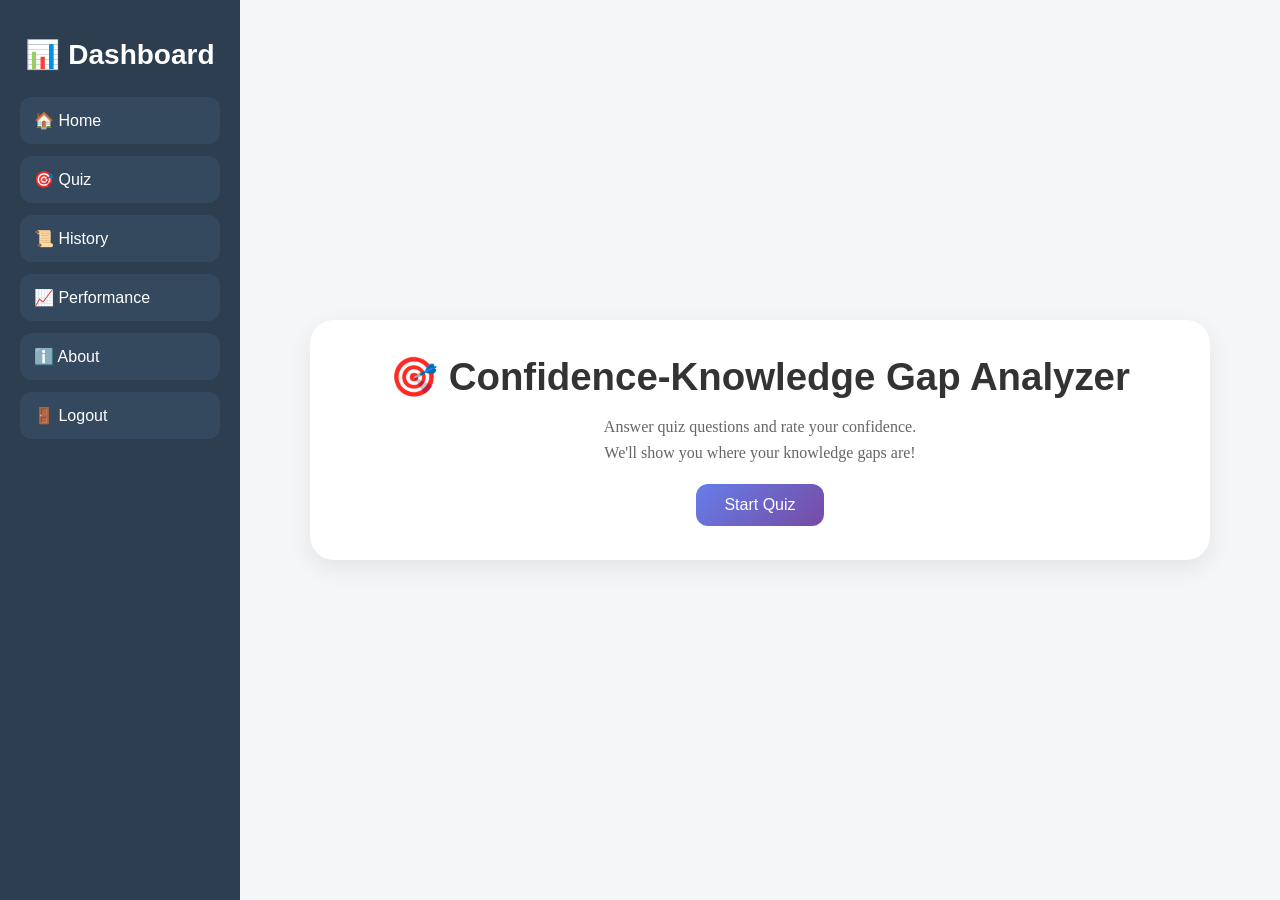
==== templates/index.html @ ccac60e4 "Add files via upload" ====
<!DOCTYPE html>
<html lang="en">
<head>
  <meta charset="UTF-8" />
  <meta name="viewport" content="width=device-width, initial-scale=1.0"/>
  <title>Confidence-Knowledge Gap Analyzer</title>

  <!-- YOUR EXISTING CSS -->
  <link rel="stylesheet" href="/static/dashboard.css">
  <link rel="stylesheet" href="/static/style.css">

  <style>
    /* DASHBOARD LAYOUT */
    body {
      display: flex;
      margin: 0;
    }
  </style>
</head>

<body>

<!-- SIDEBAR -->
<div class="sidebar">
    <h2>📊 Dashboard</h2>

    <button onclick="window.location.href='/dashboard'">🏠 Home</button>
    <button onclick="window.location.href='/quiz'">🎯 Quiz</button>
    <button onclick="window.location.href='/history'">📜 History</button>
    <button onclick="window.location.href='/performance'">📈 Performance</button>
    <button onclick="window.location.href='/about'">ℹ️ About</button>
    <button onclick="window.location.href='/logout'">🚪 Logout</button>
</div>

<!-- MAIN CONTENT -->
<div class="main-content">

  <!-- HOME SCREEN -->
  <div id="home-screen" class="screen">
    <div class="card">
      <h1>🎯 Confidence-Knowledge Gap Analyzer</h1>
      <p>Answer quiz questions and rate your confidence.<br>We'll show you where your knowledge gaps are!</p>
      <br>
      <button onclick="startQuiz()">Start Quiz</button>
    </div>
  </div>

  <!-- QUIZ SCREEN -->
  <div id="quiz-screen" class="screen hidden">
    <div class="card">
      <div class="progress-bar-wrap">
        <div class="progress-bar" id="progress-bar"></div>
      </div>

      <p id="question-count">Question 1 of 5</p>
      <h2 id="question-text">Question goes here</h2>

      <div id="options-container"></div>

      <div class="confidence-section">
        <p>How confident are you?</p>
        <div class="confidence-buttons">
          <button class="conf-btn" id="conf-low" onclick="selectConfidence('Low')">😟 Low</button>
          <button class="conf-btn" id="conf-med" onclick="selectConfidence('Medium')">😐 Medium</button>
          <button class="conf-btn" id="conf-high" onclick="selectConfidence('High')">😄 High</button>
        </div>
      </div><br>

      <button id="next-btn" onclick="nextQuestion()" disabled>Next →</button>
    </div>
  </div>

  <!-- RESULT SCREEN -->
  <div id="result-screen" class="screen hidden">
    <div class="card">
      <h1>📊 Results</h1>

      <div class="score-box">
        <p>Score: <strong><span id="score-display">0</span> / 5</strong></p>
      </div>

      <h3>Analysis:</h3>

      <div class="breakdown-grid">
        <div class="breakdown-card good">
          <span class="big-num" id="count-ch">0</span>
          <p>Correct + High</p>
        </div>

        <div class="breakdown-card warn">
          <span class="big-num" id="count-cl">0</span>
          <p>Correct + Low</p>
        </div>

        <div class="breakdown-card danger">
          <span class="big-num" id="count-wh">0</span>
          <p>Wrong + High</p>
        </div>

        <div class="breakdown-card neutral">
          <span class="big-num" id="count-wl">0</span>
          <p>Wrong + Low</p>
        </div>
      </div>

      <div id="analysis-message" class="analysis-msg"></div>

      <h3>Review:</h3>
      <div id="review-container"></div>

      <button onclick="restartQuiz()">Restart</button>
    </div>
  </div>

</div>

<!-- YOUR JS -->
<script src="{{ url_for('static', filename='script.js') }}"></script>

</body>
</html>
---- static/dashboard.css ----
/* ==================================
   DASHBOARD.CSS (Unified Full Code)
   Same sidebar on every page
================================== */

*{
    margin:0;
    padding:0;
    box-sizing:border-box;
}

body{
    font-family:Arial, sans-serif;
    background:#f4f6f8;
}

/* Layout */
.container{
    display:flex;
    min-height:100vh;
}

/* ==================================
   FIXED SIDEBAR (ALL PAGES SAME)
================================== */
.sidebar{
    width:240px;
    height:100vh;
    position:fixed;
    top:0;
    left:0;
    background:#2c3e50;
    padding:20px;
    overflow-y:auto;
}

.sidebar h2{
    color:white;
    font-size:28px;
    font-weight:bold;
    margin-bottom:25px;
    line-height:1.2;
}

/* Sidebar Buttons */
.sidebar button,
.logout{
    width:100%;
    display:block;
    padding:14px;
    margin-bottom:12px;
    border:none;
    border-radius:12px;
    background:#34495e;
    color:white;
    font-size:16px;
    text-align:left;
    cursor:pointer;
    transition:0.3s;
}

.sidebar button:hover,
.logout:hover{
    background:#3d566e;
}

.logout{
    text-decoration:none;
}

/* ==================================
   MAIN CONTENT (ALL PAGES SAME)
================================== */
.content,
.main-content{
    margin-left:240px;
    width:calc(100% - 240px);
    min-height:100vh;
    padding:40px;
}

/* ==================================
   HOME PAGE
================================== */
.home-box{
    max-width:1200px;
    margin:auto;
}

.home-box h1{
    font-size:48px;
    color:#111;
    margin-bottom:15px;
}

.subtitle{
    font-size:20px;
    color:#555;
    margin-bottom:35px;
}

/* 4 BOX GRID */
.grid-box{
    display:grid;
    grid-template-columns:1fr 1fr;
    gap:25px;
}

.feature-card{
    background:white;
    padding:35px;
    border-radius:20px;
    box-shadow:0 6px 18px rgba(0,0,0,0.07);
    cursor:pointer;
    transition:0.3s;
}

.feature-card:hover{
    transform:translateY(-5px);
}

.feature-card h2{
    font-size:30px;
    color:#222;
    margin-bottom:15px;
}

.feature-card p{
    font-size:18px;
    color:#666;
    line-height:1.6;
}

/* ==================================
   COMMON CARDS
================================== */
.card{
    background:white;
    padding:25px;
    border-radius:16px;
    box-shadow:0 4px 12px rgba(0,0,0,0.08);
    margin-bottom:20px;
}

h1{
    margin-bottom:20px;
    color:#111;
    text-align: center;
}

h2{
    margin-bottom:12px;
    text-align: center;
}

p{
    color:#555;
    line-height:1.6;
    text-align: center;
    font-family: Cambria, Cochin, Georgia, Times, 'Times New Roman', serif;
}

.hidden{
    display:none;
}

/* ==================================
   TABLE / HISTORY
================================== */
table{
    width:100%;
    border-collapse:collapse;
    background:white;
    border-radius:14px;
    overflow:hidden;
}

th, td{
    padding:14px;
    text-align:left;
    border-bottom:1px solid #eee;
}

th{
    background:#34495e;
    color:white;
}

/* ==================================
   RESPONSIVE
================================== */
@media(max-width:992px){

    .grid-box{
        grid-template-columns:1fr;
    }

    .home-box h1{
        font-size:38px;
    }

    .content,
    .main-content{
        padding:25px;
    }
}

@media(max-width:768px){

    .sidebar{
        width:220px;
    }

    .content,
    .main-content{
        margin-left:220px;
        width:calc(100% - 220px);
        padding:18px;
    }

    .sidebar h2{
        font-size:24px;
    }

    .feature-card h2{
        font-size:24px;
    }
}
---- static/style.css ----
/* RESET */
*{
    margin:0;
    padding:0;
    box-sizing:border-box;
}

/* BODY */
body{
    font-family:'Segoe UI',sans-serif;
    background:#f4f6f8;
}

/* DASHBOARD LAYOUT */
.dashboard{
    display:flex;
    width:100%;
    min-height:100vh;
}

/* MAIN RIGHT AREA */
.main-content{
    margin-left:240px;
    width:calc(100% - 240px);
    min-height:100vh;
    display:flex;
    justify-content:center;
    align-items:center;
    padding:20px;
}

/* SCREEN */
.screen{
    width:100%;
    max-width:900px;   /* smaller */
}

.hidden{
    display:none;
}

/* CARD */
.card{
    background:white;
    border-radius:24px;
    padding:34px;      /* smaller */
    box-shadow:0 8px 24px rgba(0,0,0,0.08);
    width:100%;
    text-align:center;
}

/* TEXT */
h1{
    font-size:2.4rem;
    color:#333;
    margin-bottom:14px;
}

h2{
    font-size:1.4rem;
    color:#444;
    margin:18px 0;
}

h3{
    font-size:1.15rem;
    color:#555;
    margin:20px 0 12px;
}

p{
    color:#666;
    line-height:1.6;
    font-size:1rem;
}

/* BUTTON */
button{
    background:linear-gradient(135deg,#667eea,#764ba2);
    color:white;
    border:none;
    padding:12px 28px;
    border-radius:12px;
    font-size:1rem;
    cursor:pointer;
}

button:hover{
    opacity:0.92;
}

/* PROGRESS */
.progress-bar-wrap{
    background:#eee;
    border-radius:10px;
    height:8px;
    margin-bottom:12px;
}

.progress-bar{
    background:linear-gradient(135deg,#667eea,#764ba2);
    height:8px;
    border-radius:10px;
}

#question-count{
    font-size:0.95rem;
    color:#999;
    margin-bottom:20px;
}

/* QUESTION */
#question-text{
    color:black;
    font-size:1.8rem;
    font-weight:700;
    margin-bottom:24px;
}

/* OPTIONS */
#options-container{
    display:flex;
    flex-direction:column;
    gap:12px;
    margin:18px 0;
}

.option-btn{
    width:100%;
    background:#f7f7f7;
    color:black;
    border:2px solid #ececec;
    padding:15px;
    border-radius:12px;
    font-size:0.95rem;
    text-align:left;
}

.option-btn:hover{
    border-color:#667eea;
}

.option-btn.selected{
    border-color:#667eea;
    background:#eef0ff;
}

/* CONFIDENCE */
.confidence-buttons{
    display:flex;
    justify-content:center;
    gap:12px;
    margin-top:16px;
}

.conf-btn{
    flex:1;
    max-width:170px;
    padding:13px;
    background:#f7f7f7;
    color:black;
    border:2px solid #ececec;
    border-radius:12px;
}

.conf-btn.active{
    border-color:#667eea;
    background:#eef0ff;
}

/* NEXT */
.next-btn{
    display:block;
    margin:24px auto 0;
}

/* RESULT */
.score-box{
    background:#eef0ff;
    border-radius:14px;
    padding:16px;
    margin:18px 0;
}

.breakdown-grid{
    display:grid;
    grid-template-columns:1fr 1fr;
    gap:14px;
    margin-top:16px;
}

.breakdown-card{
    padding:18px;
    border-radius:14px;
}

.good{ background:#eafaf1; }
.warn{ background:#fef9e7; }
.danger{ background:#fdf0ee; }
.neutral{ background:#f4f6f7; }

.analysis-msg{
    background:#eef0ff;
    padding:14px;
    border-radius:12px;
    margin:18px 0;
}

/* REVIEW */
.review-item{
    background:#f8f8f8;
    border-left:5px solid #667eea;
    margin-top:12px;
    padding:14px;
    border-radius:10px;
    text-align:left;
}

#review-container{
    margin-top:18px;
    max-height:260px;
    overflow-y:auto;
}
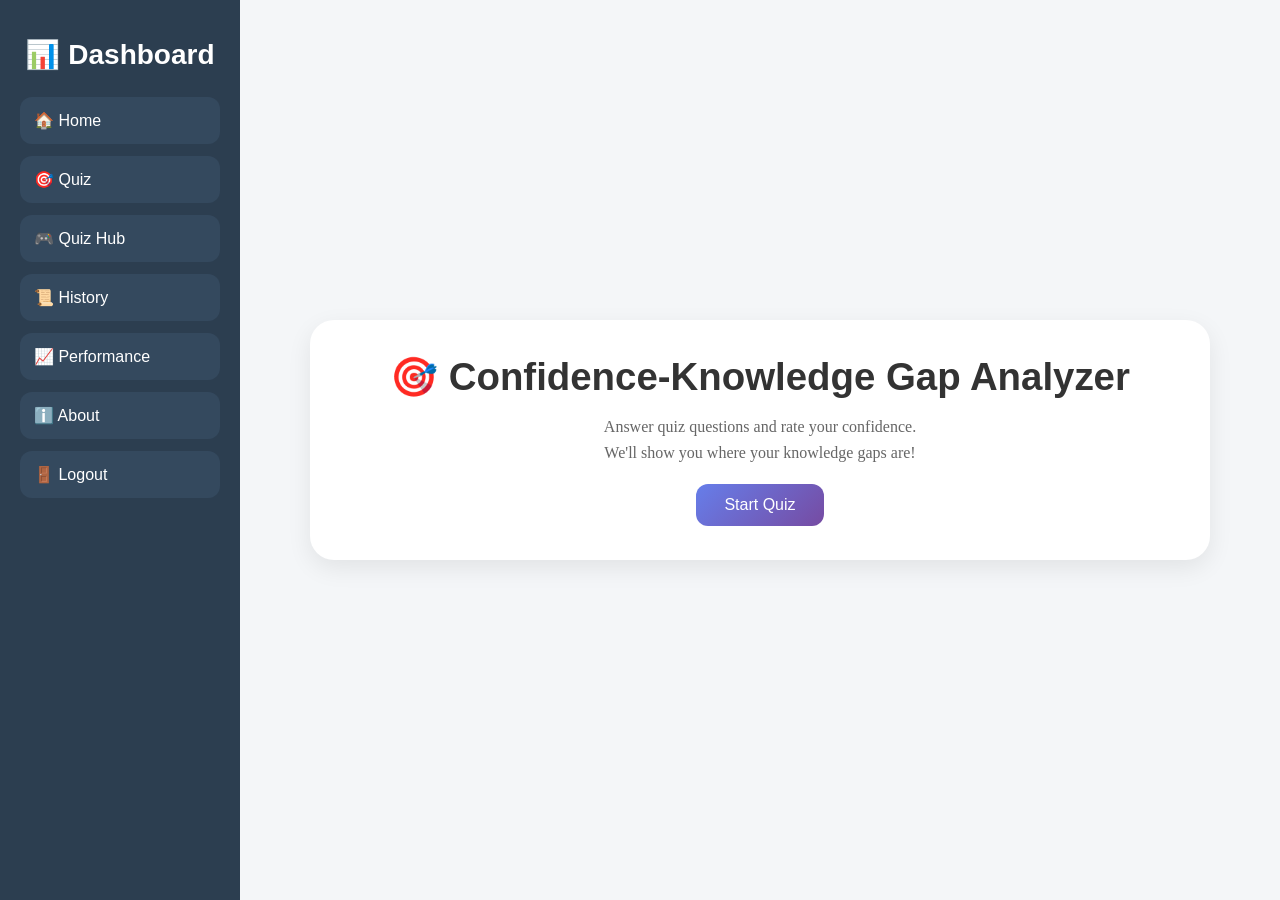
==== commit 114621b9: "updated template" ====
--- a/templates/index.html
+++ b/templates/index.html
@@ -26,6 +26,7 @@
 
     <button onclick="window.location.href='/dashboard'">🏠 Home</button>
     <button onclick="window.location.href='/quiz'">🎯 Quiz</button>
+    <button onclick="window.location.href='/quiz_hub'">🎮 Quiz Hub</button>
     <button onclick="window.location.href='/history'">📜 History</button>
     <button onclick="window.location.href='/performance'">📈 Performance</button>
     <button onclick="window.location.href='/about'">ℹ️ About</button>
